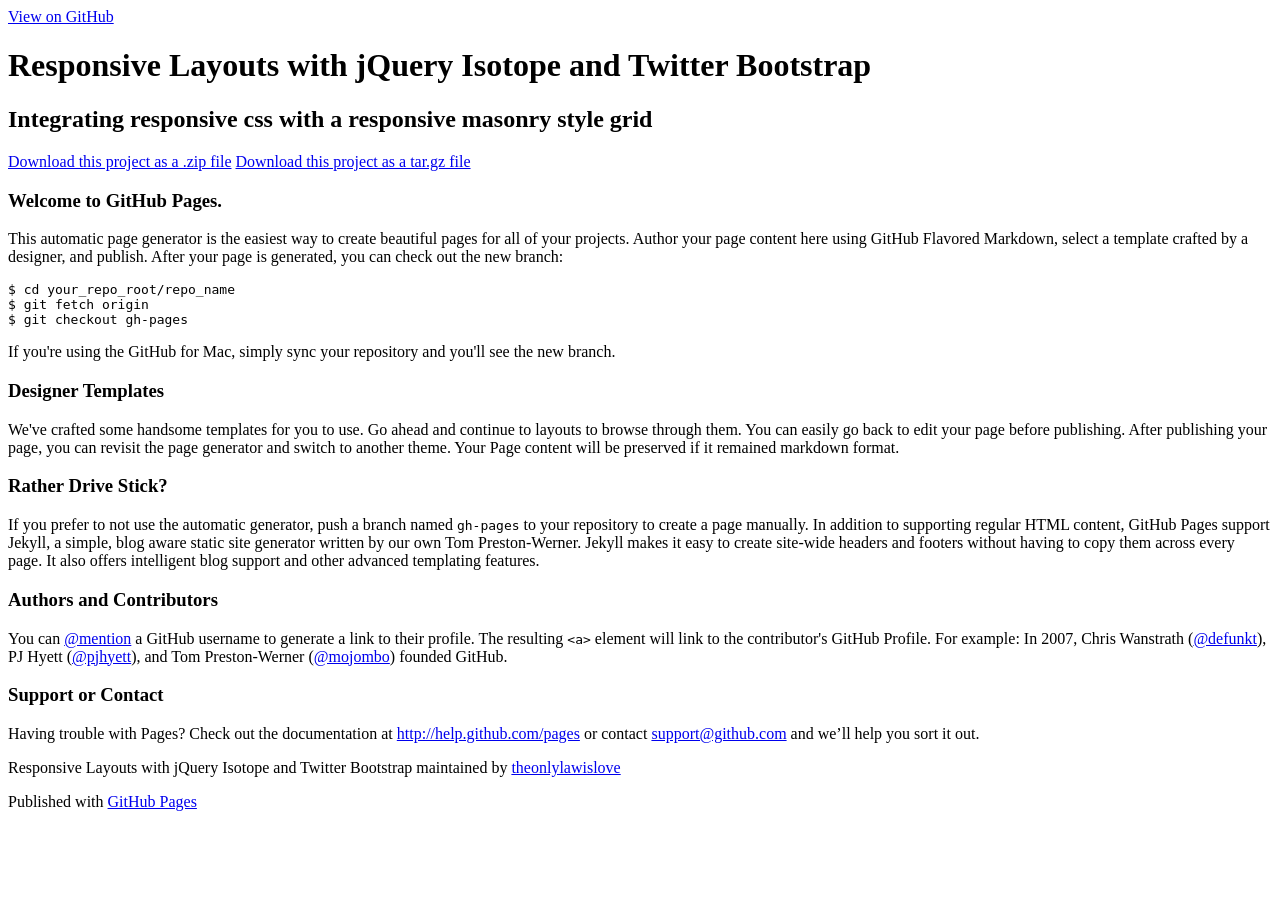
==== index.html @ 45c483d7 "Create gh-pages branch via GitHub" ====
<!DOCTYPE html>
<html>

  <head>
    <meta charset='utf-8' />
    <meta http-equiv="X-UA-Compatible" content="chrome=1" />
    <meta name="description" content="Responsive Layouts with jQuery Isotope and Twitter Bootstrap : Integrating responsive css with a responsive masonry style grid" />

    <link rel="stylesheet" type="text/css" media="screen" href="stylesheets/stylesheet.css">

    <title>Responsive Layouts with jQuery Isotope and Twitter Bootstrap</title>
  </head>

  <body>

    <!-- HEADER -->
    <div id="header_wrap" class="outer">
        <header class="inner">
          <a id="forkme_banner" href="https://github.com/theonlylawislove/ResponsiveLayoutWithIsotope">View on GitHub</a>

          <h1 id="project_title">Responsive Layouts with jQuery Isotope and Twitter Bootstrap</h1>
          <h2 id="project_tagline">Integrating responsive css with a responsive masonry style grid</h2>

            <section id="downloads">
              <a class="zip_download_link" href="https://github.com/theonlylawislove/ResponsiveLayoutWithIsotope/zipball/master">Download this project as a .zip file</a>
              <a class="tar_download_link" href="https://github.com/theonlylawislove/ResponsiveLayoutWithIsotope/tarball/master">Download this project as a tar.gz file</a>
            </section>
        </header>
    </div>

    <!-- MAIN CONTENT -->
    <div id="main_content_wrap" class="outer">
      <section id="main_content" class="inner">
        <h3>Welcome to GitHub Pages.</h3>

<p>This automatic page generator is the easiest way to create beautiful pages for all of your projects. Author your page content here using GitHub Flavored Markdown, select a template crafted by a designer, and publish. After your page is generated, you can check out the new branch:</p>

<pre><code>$ cd your_repo_root/repo_name
$ git fetch origin
$ git checkout gh-pages
</code></pre>

<p>If you're using the GitHub for Mac, simply sync your repository and you'll see the new branch.</p>

<h3>Designer Templates</h3>

<p>We've crafted some handsome templates for you to use. Go ahead and continue to layouts to browse through them. You can easily go back to edit your page before publishing. After publishing your page, you can revisit the page generator and switch to another theme. Your Page content will be preserved if it remained markdown format.</p>

<h3>Rather Drive Stick?</h3>

<p>If you prefer to not use the automatic generator, push a branch named <code>gh-pages</code> to your repository to create a page manually. In addition to supporting regular HTML content, GitHub Pages support Jekyll, a simple, blog aware static site generator written by our own Tom Preston-Werner. Jekyll makes it easy to create site-wide headers and footers without having to copy them across every page. It also offers intelligent blog support and other advanced templating features.</p>

<h3>Authors and Contributors</h3>

<p>You can <a href="https://github.com/blog/821" class="user-mention">@mention</a> a GitHub username to generate a link to their profile. The resulting <code>&lt;a&gt;</code> element will link to the contributor's GitHub Profile. For example: In 2007, Chris Wanstrath (<a href="https://github.com/defunkt" class="user-mention">@defunkt</a>), PJ Hyett (<a href="https://github.com/pjhyett" class="user-mention">@pjhyett</a>), and Tom Preston-Werner (<a href="https://github.com/mojombo" class="user-mention">@mojombo</a>) founded GitHub.</p>

<h3>Support or Contact</h3>

<p>Having trouble with Pages? Check out the documentation at <a href="http://help.github.com/pages">http://help.github.com/pages</a> or contact <a href="mailto:support@github.com">support@github.com</a> and we’ll help you sort it out.</p>
      </section>
    </div>

    <!-- FOOTER  -->
    <div id="footer_wrap" class="outer">
      <footer class="inner">
        <p class="copyright">Responsive Layouts with jQuery Isotope and Twitter Bootstrap maintained by <a href="https://github.com/theonlylawislove">theonlylawislove</a></p>
        <p>Published with <a href="http://pages.github.com">GitHub Pages</a></p>
      </footer>
    </div>

              <script type="text/javascript">
            var gaJsHost = (("https:" == document.location.protocol) ? "https://ssl." : "http://www.");
            document.write(unescape("%3Cscript src='" + gaJsHost + "google-analytics.com/ga.js' type='text/javascript'%3E%3C/script%3E"));
          </script>
          <script type="text/javascript">
            try {
              var pageTracker = _gat._getTracker("UA-33706260-1");
            pageTracker._trackPageview();
            } catch(err) {}
          </script>


  </body>
</html>
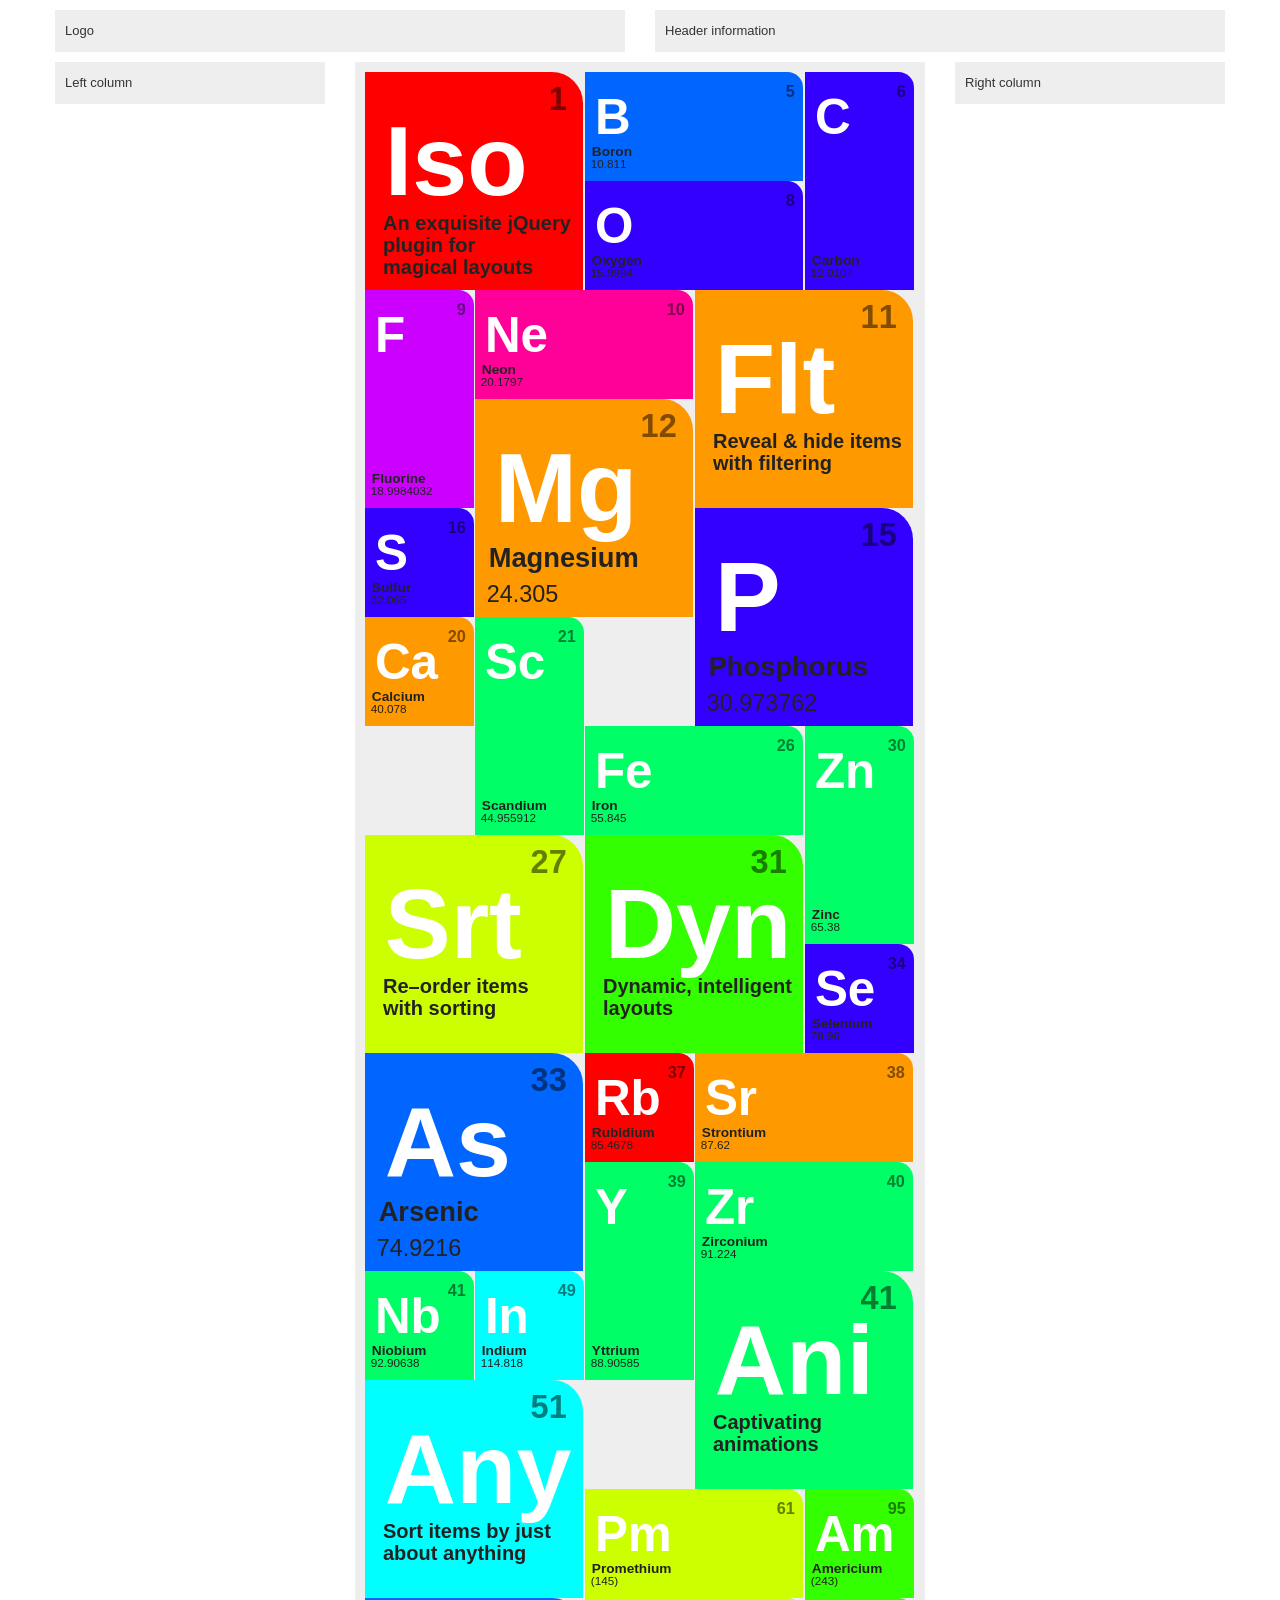
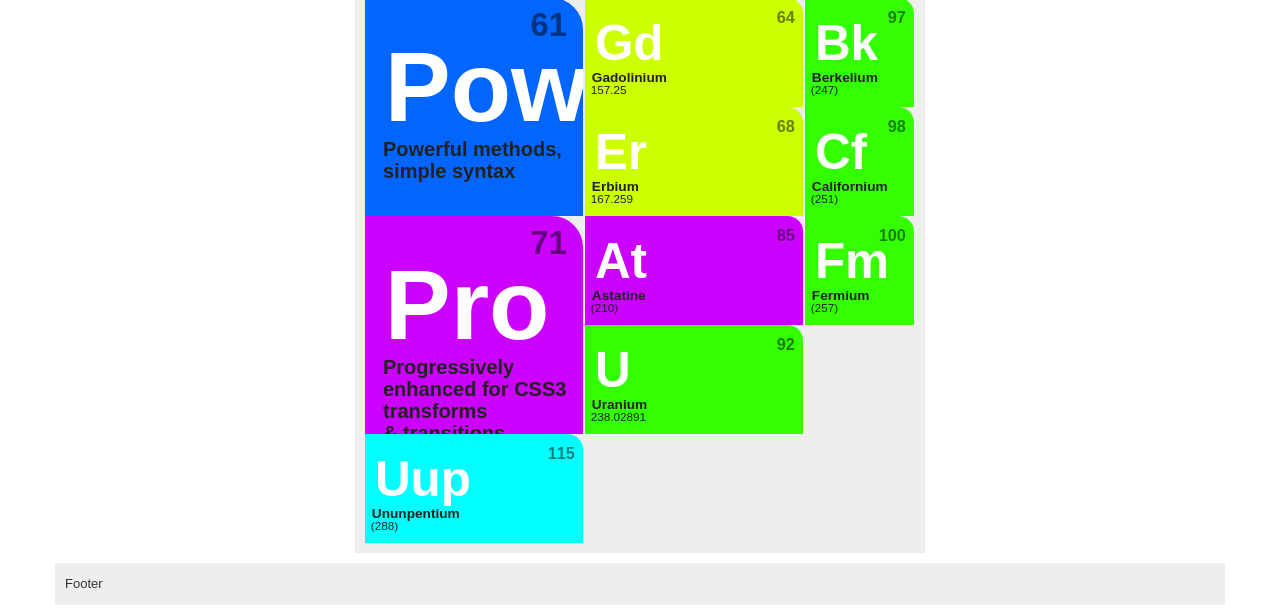
==== commit 1ecf30da: "Renamed index.htm to index.html" ====
--- a/index.html
+++ b/index.html
@@ -1,84 +1,528 @@
-<!DOCTYPE html>
-<html>
-
-  <head>
-    <meta charset='utf-8' />
-    <meta http-equiv="X-UA-Compatible" content="chrome=1" />
-    <meta name="description" content="Responsive Layouts with jQuery Isotope and Twitter Bootstrap : Integrating responsive css with a responsive masonry style grid" />
-
-    <link rel="stylesheet" type="text/css" media="screen" href="stylesheets/stylesheet.css">
-
-    <title>Responsive Layouts with jQuery Isotope and Twitter Bootstrap</title>
-  </head>
-
-  <body>
-
-    <!-- HEADER -->
-    <div id="header_wrap" class="outer">
-        <header class="inner">
-          <a id="forkme_banner" href="https://github.com/theonlylawislove/ResponsiveLayoutWithIsotope">View on GitHub</a>
-
-          <h1 id="project_title">Responsive Layouts with jQuery Isotope and Twitter Bootstrap</h1>
-          <h2 id="project_tagline">Integrating responsive css with a responsive masonry style grid</h2>
-
-            <section id="downloads">
-              <a class="zip_download_link" href="https://github.com/theonlylawislove/ResponsiveLayoutWithIsotope/zipball/master">Download this project as a .zip file</a>
-              <a class="tar_download_link" href="https://github.com/theonlylawislove/ResponsiveLayoutWithIsotope/tarball/master">Download this project as a tar.gz file</a>
-            </section>
+﻿<!doctype html>
+<!--[if lt IE 7]> <html class="no-js lt-ie9 lt-ie8 lt-ie7" lang="en"> <![endif]-->
+<!--[if IE 7]>    <html class="no-js lt-ie9 lt-ie8" lang="en"> <![endif]-->
+<!--[if IE 8]>    <html class="no-js lt-ie9" lang="en"> <![endif]-->
+<!--[if gt IE 8]><!-->
+<html class="no-js" lang="en">
+<!--<![endif]-->
+<head>
+    <meta charset="utf-8">
+    <meta http-equiv="X-UA-Compatible" content="IE=edge,chrome=1">
+    <meta name="viewport" content="width=device-width">
+
+    <title>Twitter bootstrap responsive layout with Isotope plugin</title>
+    
+    <link href="/Content/Css/bootstrap.css"             rel="stylesheet" type="text/css" />
+    <link href="/Content/Css/bootstrap-responsive.css"  rel="stylesheet" type="text/css" />
+    <link href="/Content/Css/isotope.css"               rel="stylesheet" type="text/css" />
+
+    <script src="/Content/Js/jquery-1.7.2.js"   type="text/javascript"></script>
+    <script src="/Content/Js/jquery.isotope.js" type="text/javascript"></script>
+    <script src="/Content/Js/bootstrap.js"      type="text/javascript"></script>
+
+    <style>
+        .container
+        {
+            margin-top: 10px;
+        }
+        .inner
+        {
+            margin: 0px 0px 10px 0px;
+            padding: 10px;
+            background-color: #EEEEEE;
+        }
+        .element
+        {
+            margin: 0;
+        }
+    </style>
+    <script type="text/javascript">
+        var $container = null;
+
+        $(function () {
+
+            $container = $('#isotope');
+
+            // add random heights and widths
+            $container.find('.element').each(function () {
+                var $this = $(this);
+                var number = parseInt($this.find('.number').text(), 10);
+                if (number % 7 % 2 === 1) {
+                    $this.addClass('width2');
+                }
+                if (number % 3 === 0) {
+                    $this.addClass('height2');
+                }
+            });
+
+            // set the widths on page load
+            setWidths();
+
+            // initialize Isotope
+            $container.isotope({
+                sortBy: 'number',
+                getSortData: {
+                    number: function ($elem) {
+                        var number = $elem.hasClass('element') ?
+                            $elem.find('.number').text() :
+                            $elem.attr('data-number');
+                        return parseInt(number, 10);
+                    },
+                    alphabetical: function ($elem) {
+                        var name = $elem.find('.name'),
+                            itemText = name.length ? name : $elem;
+                        return itemText.text();
+                    }
+                },
+                resizable: false, // disable normal resizing
+                // set columnWidth to a percentage of container width
+                masonry: { columnWidth: getUnitWidth() }
+            });
+
+            // update columnWidth on window resize
+            $(window).smartresize(function () {
+                // set the widths on resize
+                setWidths();
+                // reinit isotop
+                $container.isotope({
+                    // update columnWidth to a percentage of container width
+                    masonry: { columnWidth: getUnitWidth() }
+                });
+            });
+
+        });
+
+        // get the column width per unit.
+        // an item may be multiple units tall or wide, but we need to figuire out the unit dynamically on resize
+        function getUnitWidth() {
+            var width;
+            if ($(".visible-phone").is(":visible")) {
+                width = $container.width() / 2;
+            } else if ($(".visible-tablet").is(":visible")) {
+                width = $container.width() / 3;
+            } else {
+                width = $container.width() / 5;
+            }
+            return width;
+        }
+
+        // set all the widths to the elements
+        function setWidths() {
+            var unitWidth = getUnitWidth() -1;
+            $container.children(":not(.width2)").css({ width: unitWidth });
+            $container.children(".width2").css({ width: (unitWidth * 2) });
+            $container.children(":not(.height2)").css({ height: unitWidth });
+            $container.children(".height2").css({ height: (unitWidth * 2) });
+        }
+
+    </script>
+</head>
+<body>
+    <div class="visible-phone"></div>
+    <div class="visible-tablet"></div>
+    <div class="visible-desktop"></div>
+    <div class="container">
+        <header class="row">
+            <div class="span6">
+                <div class="inner">
+                    Logo
+                </div>
+            </div>
+            <div class="span6 hidden-phone">
+                <div class="inner">
+                    Header information
+                </div>
+            </div>
         </header>
+        <div role="main" class="row">
+            <aside class="span3">
+                <div class="inner">
+                    Left column
+                </div>
+            </aside>
+            <div class="span6">
+                <div class="inner">
+                    <div class="variable-sizes super-list" id="isotope">
+                        <div class="element alkaline-earth metal   " data-symbol="Mg" data-category="alkaline-earth">
+                            <p class="number">
+                                12</p>
+                            <h3 class="symbol">
+                                Mg</h3>
+                            <h2 class="name">
+                                Magnesium</h2>
+                            <p class="weight">
+                                24.305</p>
+                        </div>
+                        <div class="element actinoid metal inner-transition   " data-symbol="U" data-category="actinoid">
+                            <p class="number">
+                                92</p>
+                            <h3 class="symbol">
+                                U</h3>
+                            <h2 class="name">
+                                Uranium</h2>
+                            <p class="weight">
+                                238.02891</p>
+                        </div>
+                        <div class="element lanthanoid metal inner-transition   " data-symbol="Gd" data-category="lanthanoid">
+                            <p class="number">
+                                64</p>
+                            <h3 class="symbol">
+                                Gd</h3>
+                            <h2 class="name">
+                                Gadolinium</h2>
+                            <p class="weight">
+                                157.25</p>
+                        </div>
+                        <div class="element transition metal   " data-symbol="Y" data-category="transition">
+                            <p class="number">
+                                39</p>
+                            <h3 class="symbol">
+                                Y</h3>
+                            <h2 class="name">
+                                Yttrium</h2>
+                            <p class="weight">
+                                88.90585</p>
+                        </div>
+                        <div class="element metalloid   " data-symbol="B" data-category="metalloid">
+                            <p class="number">
+                                5</p>
+                            <h3 class="symbol">
+                                B</h3>
+                            <h2 class="name">
+                                Boron</h2>
+                            <p class="weight">
+                                10.811</p>
+                        </div>
+                        <div class="element transition metal   " data-symbol="Fe" data-category="transition">
+                            <p class="number">
+                                26</p>
+                            <h3 class="symbol">
+                                Fe</h3>
+                            <h2 class="name">
+                                Iron</h2>
+                            <p class="weight">
+                                55.845</p>
+                        </div>
+                        <div class="element actinoid metal inner-transition   " data-symbol="Am" data-category="actinoid">
+                            <p class="number">
+                                95</p>
+                            <h3 class="symbol">
+                                Am</h3>
+                            <h2 class="name">
+                                Americium</h2>
+                            <p class="weight">
+                                (243)</p>
+                        </div>
+                        <div class="element transition metal   " data-symbol="Zn" data-category="transition">
+                            <p class="number">
+                                30</p>
+                            <h3 class="symbol">
+                                Zn</h3>
+                            <h2 class="name">
+                                Zinc</h2>
+                            <p class="weight">
+                                65.38</p>
+                        </div>
+                        <div class="element lanthanoid metal inner-transition   " data-symbol="Pm" data-category="lanthanoid">
+                            <p class="number">
+                                61</p>
+                            <h3 class="symbol">
+                                Pm</h3>
+                            <h2 class="name">
+                                Promethium</h2>
+                            <p class="weight">
+                                (145)</p>
+                        </div>
+                        <div class="element post-transition metal   " data-symbol="In" data-category="post-transition">
+                            <p class="number">
+                                49</p>
+                            <h3 class="symbol">
+                                In</h3>
+                            <h2 class="name">
+                                Indium</h2>
+                            <p class="weight">
+                                114.818</p>
+                        </div>
+                        <div class="element metalloid   " data-symbol="As" data-category="metalloid">
+                            <p class="number">
+                                33</p>
+                            <h3 class="symbol">
+                                As</h3>
+                            <h2 class="name">
+                                Arsenic</h2>
+                            <p class="weight">
+                                74.9216</p>
+                        </div>
+                        <div class="element lanthanoid metal inner-transition   " data-symbol="Er" data-category="lanthanoid">
+                            <p class="number">
+                                68</p>
+                            <h3 class="symbol">
+                                Er</h3>
+                            <h2 class="name">
+                                Erbium</h2>
+                            <p class="weight">
+                                167.259</p>
+                        </div>
+                        <div class="element other nonmetal   " data-symbol="Se" data-category="other">
+                            <p class="number">
+                                34</p>
+                            <h3 class="symbol">
+                                Se</h3>
+                            <h2 class="name">
+                                Selenium</h2>
+                            <p class="weight">
+                                78.96</p>
+                        </div>
+                        <div class="element alkaline-earth metal   " data-symbol="Sr" data-category="alkaline-earth">
+                            <p class="number">
+                                38</p>
+                            <h3 class="symbol">
+                                Sr</h3>
+                            <h2 class="name">
+                                Strontium</h2>
+                            <p class="weight">
+                                87.62</p>
+                        </div>
+                        <div class="element transition metal   " data-symbol="Zr" data-category="transition">
+                            <p class="number">
+                                40</p>
+                            <h3 class="symbol">
+                                Zr</h3>
+                            <h2 class="name">
+                                Zirconium</h2>
+                            <p class="weight">
+                                91.224</p>
+                        </div>
+                        <div class="element halogen nonmetal   " data-symbol="At" data-category="halogen">
+                            <p class="number">
+                                85</p>
+                            <h3 class="symbol">
+                                At</h3>
+                            <h2 class="name">
+                                Astatine</h2>
+                            <p class="weight">
+                                (210)</p>
+                        </div>
+                        <div class="element transition metal   " data-symbol="Nb" data-category="transition">
+                            <p class="number">
+                                41</p>
+                            <h3 class="symbol">
+                                Nb</h3>
+                            <h2 class="name">
+                                Niobium</h2>
+                            <p class="weight">
+                                92.90638</p>
+                        </div>
+                        <div class="element other nonmetal   " data-symbol="O" data-category="other">
+                            <p class="number">
+                                8</p>
+                            <h3 class="symbol">
+                                O</h3>
+                            <h2 class="name">
+                                Oxygen</h2>
+                            <p class="weight">
+                                15.9994</p>
+                        </div>
+                        <div class="element actinoid metal inner-transition   " data-symbol="Bk" data-category="actinoid">
+                            <p class="number">
+                                97</p>
+                            <h3 class="symbol">
+                                Bk</h3>
+                            <h2 class="name">
+                                Berkelium</h2>
+                            <p class="weight">
+                                (247)</p>
+                        </div>
+                        <div class="element halogen nonmetal   " data-symbol="F" data-category="halogen">
+                            <p class="number">
+                                9</p>
+                            <h3 class="symbol">
+                                F</h3>
+                            <h2 class="name">
+                                Fluorine</h2>
+                            <p class="weight">
+                                18.9984032</p>
+                        </div>
+                        <div class="element actinoid metal inner-transition   " data-symbol="Cf" data-category="actinoid">
+                            <p class="number">
+                                98</p>
+                            <h3 class="symbol">
+                                Cf</h3>
+                            <h2 class="name">
+                                Californium</h2>
+                            <p class="weight">
+                                (251)</p>
+                        </div>
+                        <div class="element noble-gas nonmetal   " data-symbol="Ne" data-category="noble-gas">
+                            <p class="number">
+                                10</p>
+                            <h3 class="symbol">
+                                Ne</h3>
+                            <h2 class="name">
+                                Neon</h2>
+                            <p class="weight">
+                                20.1797</p>
+                        </div>
+                        <div class="element other nonmetal   " data-symbol="P" data-category="other">
+                            <p class="number">
+                                15</p>
+                            <h3 class="symbol">
+                                P</h3>
+                            <h2 class="name">
+                                Phosphorus</h2>
+                            <p class="weight">
+                                30.973762</p>
+                        </div>
+                        <div class="element actinoid metal inner-transition   " data-symbol="Fm" data-category="actinoid">
+                            <p class="number">
+                                100</p>
+                            <h3 class="symbol">
+                                Fm</h3>
+                            <h2 class="name">
+                                Fermium</h2>
+                            <p class="weight">
+                                (257)</p>
+                        </div>
+                        <div class="element other nonmetal   " data-symbol="S" data-category="other">
+                            <p class="number">
+                                16</p>
+                            <h3 class="symbol">
+                                S</h3>
+                            <h2 class="name">
+                                Sulfur</h2>
+                            <p class="weight">
+                                32.065</p>
+                        </div>
+                        <div class="element alkaline-earth metal   " data-symbol="Ca" data-category="alkaline-earth">
+                            <p class="number">
+                                20</p>
+                            <h3 class="symbol">
+                                Ca</h3>
+                            <h2 class="name">
+                                Calcium</h2>
+                            <p class="weight">
+                                40.078</p>
+                        </div>
+                        <div class="element other nonmetal   " data-symbol="C" data-category="other">
+                            <p class="number">
+                                6</p>
+                            <h3 class="symbol">
+                                C</h3>
+                            <h2 class="name">
+                                Carbon</h2>
+                            <p class="weight">
+                                12.0107</p>
+                        </div>
+                        <div class="element alkali metal   " data-symbol="Rb" data-category="alkali">
+                            <p class="number">
+                                37</p>
+                            <h3 class="symbol">
+                                Rb</h3>
+                            <h2 class="name">
+                                Rubidium</h2>
+                            <p class="weight">
+                                85.4678</p>
+                        </div>
+                        <div class="element post-transition metal   " data-symbol="Uup" data-category="post-transition">
+                            <p class="number">
+                                115</p>
+                            <h3 class="symbol">
+                                Uup</h3>
+                            <h2 class="name">
+                                Ununpentium</h2>
+                            <p class="weight">
+                                (288)</p>
+                        </div>
+                        <div class="element transition metal   " data-symbol="Sc" data-category="transition">
+                            <p class="number">
+                                21</p>
+                            <h3 class="symbol">
+                                Sc</h3>
+                            <h2 class="name">
+                                Scandium</h2>
+                            <p class="weight">
+                                44.955912</p>
+                        </div>
+                        <div class="element feature alkali width2 height2">
+                            <p class="number">
+                                1</p>
+                            <h3 class="symbol">
+                                Iso</h3>
+                            <h2 class="name">
+                                An exquisite jQuery plugin for magical&nbsp;layouts</h2>
+                        </div>
+                        <div class="element feature actinoid width2 height2">
+                            <p class="number">
+                                31</p>
+                            <h3 class="symbol">
+                                Dyn</h3>
+                            <h2 class="name">
+                                Dynamic, intelligent layouts</h2>
+                        </div>
+                        <div class="element feature lanthanoid width2 height2">
+                            <p class="number">
+                                27</p>
+                            <h3 class="symbol">
+                                Srt</h3>
+                            <h2 class="name">
+                                Re–order items with&nbsp;sorting</h2>
+                        </div>
+                        <div class="element feature metalloid width2 height2">
+                            <p class="number">
+                                61</p>
+                            <h3 class="symbol">
+                                Pow</h3>
+                            <h2 class="name">
+                                Powerful methods, simple&nbsp;syntax</h2>
+                        </div>
+                        <div class="element feature alkaline-earth width2 height2">
+                            <p class="number">
+                                11</p>
+                            <h3 class="symbol">
+                                Flt</h3>
+                            <h2 class="name">
+                                Reveal &amp; hide items with&nbsp;filtering</h2>
+                        </div>
+                        <div class="element feature transition width2 height2">
+                            <p class="number">
+                                41</p>
+                            <h3 class="symbol">
+                                Ani</h3>
+                            <h2 class="name">
+                                Captivating animations</h2>
+                        </div>
+                        <div class="element feature halogen width2 height2">
+                            <p class="number">
+                                71</p>
+                            <h3 class="symbol">
+                                Pro</h3>
+                            <h2 class="name">
+                                Progressively enhanced for CSS3 transforms &amp;&nbsp;transitions</h2>
+                        </div>
+                        <div class="element feature post-transition width2 height2">
+                            <p class="number">
+                                51</p>
+                            <h3 class="symbol">
+                                Any</h3>
+                            <h2 class="name">
+                                Sort items by just about&nbsp;anything</h2>
+                        </div>
+                    </div>
+                </div>
+            </div>
+            <aside class="span3">
+                <div class="inner">
+                    Right column
+                </div>
+            </aside>
+        </div>
+        <footer class="row">
+            <div class="span12">
+                <div class="inner">
+                    Footer
+                </div>
+            </div>
+        </footer>
     </div>
-
-    <!-- MAIN CONTENT -->
-    <div id="main_content_wrap" class="outer">
-      <section id="main_content" class="inner">
-        <h3>Welcome to GitHub Pages.</h3>
-
-<p>This automatic page generator is the easiest way to create beautiful pages for all of your projects. Author your page content here using GitHub Flavored Markdown, select a template crafted by a designer, and publish. After your page is generated, you can check out the new branch:</p>
-
-<pre><code>$ cd your_repo_root/repo_name
-$ git fetch origin
-$ git checkout gh-pages
-</code></pre>
-
-<p>If you're using the GitHub for Mac, simply sync your repository and you'll see the new branch.</p>
-
-<h3>Designer Templates</h3>
-
-<p>We've crafted some handsome templates for you to use. Go ahead and continue to layouts to browse through them. You can easily go back to edit your page before publishing. After publishing your page, you can revisit the page generator and switch to another theme. Your Page content will be preserved if it remained markdown format.</p>
-
-<h3>Rather Drive Stick?</h3>
-
-<p>If you prefer to not use the automatic generator, push a branch named <code>gh-pages</code> to your repository to create a page manually. In addition to supporting regular HTML content, GitHub Pages support Jekyll, a simple, blog aware static site generator written by our own Tom Preston-Werner. Jekyll makes it easy to create site-wide headers and footers without having to copy them across every page. It also offers intelligent blog support and other advanced templating features.</p>
-
-<h3>Authors and Contributors</h3>
-
-<p>You can <a href="https://github.com/blog/821" class="user-mention">@mention</a> a GitHub username to generate a link to their profile. The resulting <code>&lt;a&gt;</code> element will link to the contributor's GitHub Profile. For example: In 2007, Chris Wanstrath (<a href="https://github.com/defunkt" class="user-mention">@defunkt</a>), PJ Hyett (<a href="https://github.com/pjhyett" class="user-mention">@pjhyett</a>), and Tom Preston-Werner (<a href="https://github.com/mojombo" class="user-mention">@mojombo</a>) founded GitHub.</p>
-
-<h3>Support or Contact</h3>
-
-<p>Having trouble with Pages? Check out the documentation at <a href="http://help.github.com/pages">http://help.github.com/pages</a> or contact <a href="mailto:support@github.com">support@github.com</a> and we’ll help you sort it out.</p>
-      </section>
-    </div>
-
-    <!-- FOOTER  -->
-    <div id="footer_wrap" class="outer">
-      <footer class="inner">
-        <p class="copyright">Responsive Layouts with jQuery Isotope and Twitter Bootstrap maintained by <a href="https://github.com/theonlylawislove">theonlylawislove</a></p>
-        <p>Published with <a href="http://pages.github.com">GitHub Pages</a></p>
-      </footer>
-    </div>
-
-              <script type="text/javascript">
-            var gaJsHost = (("https:" == document.location.protocol) ? "https://ssl." : "http://www.");
-            document.write(unescape("%3Cscript src='" + gaJsHost + "google-analytics.com/ga.js' type='text/javascript'%3E%3C/script%3E"));
-          </script>
-          <script type="text/javascript">
-            try {
-              var pageTracker = _gat._getTracker("UA-33706260-1");
-            pageTracker._trackPageview();
-            } catch(err) {}
-          </script>
-
-
-  </body>
+</body>
 </html>
--- a/Content/Css/isotope.css
+++ b/Content/Css/isotope.css
@@ -0,0 +1,831 @@
+﻿/* Start: Recommended Isotope styles */
+
+/**** Isotope Filtering ****/
+
+.isotope-item {
+  z-index: 2;
+}
+
+.isotope-hidden.isotope-item {
+  pointer-events: none;
+  z-index: 1;
+}
+
+/**** Isotope CSS3 transitions ****/
+
+.isotope,
+.isotope .isotope-item {
+  -webkit-transition-duration: 0.8s;
+     -moz-transition-duration: 0.8s;
+      -ms-transition-duration: 0.8s;
+       -o-transition-duration: 0.8s;
+          transition-duration: 0.8s;
+}
+
+.isotope {
+  -webkit-transition-property: height, width;
+     -moz-transition-property: height, width;
+      -ms-transition-property: height, width;
+       -o-transition-property: height, width;
+          transition-property: height, width;
+}
+
+.isotope .isotope-item {
+  -webkit-transition-property: -webkit-transform, opacity;
+     -moz-transition-property:    -moz-transform, opacity;
+      -ms-transition-property:     -ms-transform, opacity;
+       -o-transition-property:         top, left, opacity;
+          transition-property:         transform, opacity;
+}
+
+/**** disabling Isotope CSS3 transitions ****/
+
+.isotope.no-transition,
+.isotope.no-transition .isotope-item,
+.isotope .isotope-item.no-transition {
+  -webkit-transition-duration: 0s;
+     -moz-transition-duration: 0s;
+      -ms-transition-duration: 0s;
+       -o-transition-duration: 0s;
+          transition-duration: 0s;
+}
+
+/* End: Recommended Isotope styles */
+
+
+
+/* disable CSS transitions for containers with infinite scrolling*/
+.isotope.infinite-scrolling {
+  -webkit-transition: none;
+     -moz-transition: none;
+      -ms-transition: none;
+       -o-transition: none;
+          transition: none;
+}
+
+
+/**** Base styles ****/
+
+html, body, div, span, object, iframe,
+h1, h2, h3, h4, h5, h6, p, blockquote, pre,
+abbr, address, cite, code, del, dfn, em, img, ins, kbd, q, samp,
+small, strong, sub, sup, var, b, i, dl, dt, dd, ol, ul, li,
+fieldset, form, label, legend,
+table, caption, tbody, tfoot, thead, tr, th, td,
+article, aside, canvas, details, figcaption, figure,
+footer, header, hgroup, menu, nav, section, summary,
+time, mark, audio, video {
+  margin: 0;
+  padding: 0;
+  border: 0;
+  font-size: 100%;
+  font: inherit;
+  vertical-align: baseline;
+}
+
+article, aside, details, figcaption, figure,
+footer, header, hgroup, menu, nav, section {
+  display: block;
+}
+
+body {
+  font-family: 'Lucida Sans', 'Lucida Sans Regular', 'Lucida Grande', 'Lucida Sans Unicode', Arial, sans-serif;
+  font-size: 13px;
+  line-height: 1.7em;
+}
+
+h1, h2, h3, p, ul, ol, pre, dl {
+  margin-bottom: 1.0em;
+}
+
+h1, h2, #super-list, .element, .tagline, #index-list, 
+.super-list .link {
+  font-family: 'Helvetica Neue', Arial, sans-serif;
+}
+
+h1, h2, h3 { font-weight: bold; }
+
+h1 {
+  font-size: 32px;
+  line-height: 1.1em;
+}
+
+h2 {
+  font-size: 24px;
+  line-height: 1.1em;
+}
+
+ul, ol {
+  margin-left: 1.5em;
+}
+
+a,
+a code {
+  color: #FB4;
+  text-decoration: none;
+}
+
+a:hover,
+a:hover code { 
+  color: #4BF; 
+}
+
+a:active,
+a:active code {
+  color: #1FB;
+  background: black;
+}
+
+a img { border: none; }
+
+em { font-style: italic; }
+strong { font-weight: bold; }
+
+blockquote {
+  padding-left: 1.0em;
+  margin-left: 1.0em;
+  border-left: 1px solid #333;
+  font-style: italic;
+}
+
+/**** Isotope styles ****/
+
+/* required for containers to inherit vertical size from window */
+html,
+body {
+  height: 100%;
+}
+
+#container {
+  border: 1px solid #666;
+  padding: 5px;
+  margin-bottom: 20px;
+}
+
+.element {
+  width: 110px;
+  height: 110px;
+  margin: 5px;
+  float: left;
+  overflow: hidden;
+  position: relative;
+  background: #888;
+  color: #222;
+  -webkit-border-top-right-radius: 1.2em;
+      -moz-border-radius-topright: 1.2em;
+          border-top-right-radius: 1.2em;
+}
+
+.element.alkali          { background: #F00; background: hsl(   0, 100%, 50%); }
+.element.alkaline-earth  { background: #F80; background: hsl(  36, 100%, 50%); }
+.element.lanthanoid      { background: #FF0; background: hsl(  72, 100%, 50%); }
+.element.actinoid        { background: #0F0; background: hsl( 108, 100%, 50%); }
+.element.transition      { background: #0F8; background: hsl( 144, 100%, 50%); }
+.element.post-transition { background: #0FF; background: hsl( 180, 100%, 50%); }
+.element.metalloid       { background: #08F; background: hsl( 216, 100%, 50%); }
+.element.other.nonmetal  { background: #00F; background: hsl( 252, 100%, 50%); }
+.element.halogen         { background: #F0F; background: hsl( 288, 100%, 50%); }
+.element.noble-gas       { background: #F08; background: hsl( 324, 100%, 50%); }
+
+
+.element * {
+  position: absolute;
+  margin: 0;
+}
+
+.element .symbol {
+  left: 0.2em;
+  top: 0.4em;
+  font-size: 3.8em;
+  line-height: 1.0em;
+  color: #FFF;
+}
+.element.large .symbol {
+  font-size: 4.5em;
+}
+
+.element.fake .symbol {
+  color: #000;
+}
+
+.element .name {
+  left: 0.5em;
+  bottom: 1.6em;
+  font-size: 1.05em;
+}
+
+.element .weight {
+  font-size: 0.9em;
+  left: 0.5em;
+  bottom: 0.5em;
+}
+
+.element .number {
+  font-size: 1.25em;
+  font-weight: bold;
+  color: hsla(0,0%,0%,.5);
+  right: 0.5em;
+  top: 0.5em;
+}
+
+.variable-sizes .element.width2 { width: 230px; }
+
+.variable-sizes .element.height2 { height: 230px; }
+
+.variable-sizes .element.width2.height2 {
+  font-size: 2.0em;
+}
+
+.element.large,
+.variable-sizes .element.large,
+.variable-sizes .element.large.width2.height2 {
+  font-size: 3.0em;
+  width: 350px;
+  height: 350px;
+  z-index: 100;
+}
+
+.clickable .element:hover {
+  cursor: pointer;
+}
+
+.clickable .element:hover h3 {
+  text-shadow:
+    0 0 10px white,
+    0 0 10px white
+  ;
+}
+
+.clickable .element:hover h2 {
+  color: white;
+}
+
+/**** Example Options ****/
+
+#options {
+  padding-bottom: 1.0em;
+}
+
+#options h3 {
+  margin-bottom: 0.2em;
+  font-size: 15px;
+}
+
+#options h4 { 
+  font-weight: bold;
+}
+
+#options ul {
+  margin: 0;
+  list-style: none;
+}
+
+#options ul ul {
+  margin-left: 1.5em;
+}
+
+#options li {
+  float: left;
+  margin-bottom: 0.2em;
+}
+
+#options li a {
+  display: block;
+  padding: 0.4em 0.5em;
+  background-color: #DDD;
+  color: #222;
+  font-weight: bold;
+  text-shadow: 0 1px hsla( 0, 0%, 100%, 0.5 );
+  background-image: -webkit-linear-gradient( top, hsla( 0, 0%, 100%, 0.5 ), hsla( 0, 0%, 100%, 0.0 ) );
+  background-image:    -moz-linear-gradient( top, hsla( 0, 0%, 100%, 0.5 ), hsla( 0, 0%, 100%, 0.0 ) );
+  background-image:     -ms-linear-gradient( top, hsla( 0, 0%, 100%, 0.5 ), hsla( 0, 0%, 100%, 0.0 ) );
+  background-image:      -o-linear-gradient( top, hsla( 0, 0%, 100%, 0.5 ), hsla( 0, 0%, 100%, 0.0 ) );
+  background-image:         linear-gradient( top, hsla( 0, 0%, 100%, 0.5 ), hsla( 0, 0%, 100%, 0.0 ) );
+}
+
+#options li a:hover {
+  background-color: #5BF;
+}
+
+#options li a:active {
+  background-color: #39D;
+  -webkit-box-shadow: inset 0 2px 8px hsla( 0, 0%, 0%, 0.6 );
+     -moz-box-shadow: inset 0 2px 8px hsla( 0, 0%, 0%, 0.6 );
+       -o-box-shadow: inset 0 2px 8px hsla( 0, 0%, 0%, 0.6 );
+          box-shadow: inset 0 2px 8px hsla( 0, 0%, 0%, 0.6 );
+}
+
+#options li a {
+  border-left:  1px solid hsla( 0, 0%, 100%, 0.3 );
+  border-right: 1px solid hsla( 0, 0%,   0%, 0.2 );
+}
+
+#options li:first-child a {
+  border-radius: 7px 0 0 7px;
+  border-left: none;
+}
+
+#options li:last-child a {
+  border-radius: 0 7px 7px 0;
+}
+
+#options li a.selected {
+  background-color: #13F;
+  text-shadow: none;
+  color: white;
+}
+
+/* Combination filter options*/
+
+#options .option-combo {
+  display: inline-block;
+  float: left;
+  margin-right: 10px;
+}
+
+#options .option-combo ul {
+  margin-right: 20px;
+  display: inline-block;
+}
+
+#options .option-combo h2,
+#options .option-combo h4 {
+  line-height: 34px;
+  margin-bottom: 0;
+  margin-right: 5px;
+  display: inline-block;
+  vertical-align: top;
+}
+
+/* Color shapes */
+
+.color-shape {
+  width: 70px;
+  height: 70px;
+  margin: 5px;
+  float: left;
+}
+ 
+.color-shape.round {
+  -webkit-border-radius: 35px;
+     -moz-border-radius: 35px;
+          border-radius: 35px;
+}
+ 
+.color-shape.big.round {
+  -webkit-border-radius: 75px;
+     -moz-border-radius: 75px;
+          border-radius: 75px;
+}
+ 
+.color-shape.red { background: red; }
+.color-shape.blue { background: blue; }
+.color-shape.yellow { background: yellow; }
+ 
+.color-shape.wide, .color-shape.big { width: 150px; }
+.color-shape.tall, .color-shape.big { height: 150px; }
+
+.color-shape a {
+  display: block;
+  height: 100%;
+}
+
+.color-shape a:hover {
+  background: white;
+  background: hsla( 0, 0%, 100%, 0.5 );
+}
+
+/**** Horizontal ****/
+
+.horizontal #container {
+  height: 80%;
+}
+
+#copy {
+  max-width: 640px;
+}
+
+/**** Photo demo ****/
+
+.photos .photo {
+  width: 320px;
+  margin: 5px;
+  float: left;
+}
+
+.photos .photo img {
+  display: block;
+  width: 100%;
+}
+
+#content {
+  margin-left: 210px;
+}
+
+.demos #content {
+  height: 100%;
+}
+
+/**** Docs ****/
+
+.docs #content {
+  max-width: 640px;
+}
+
+.docs #content a:hover {
+  border-bottom: 1px dotted;
+}
+
+/**** Doc page nav ****/
+
+
+
+#site-nav {
+  width: 200px;
+  position: absolute;
+  left: 10px;
+  top: 0px;
+  padding-top: 20px;
+  font-size: 12px;
+}
+
+#site-nav h1 {
+  font-size: 24px;
+  margin-bottom: 0.5em;
+  margin-top: 0;
+  font-weight: bold;
+  font-family: 'Helvetica Neue', Arial, sans-serif;
+}
+
+#site-nav h2 {
+  font-size: 17px;
+  font-weight: normal;
+  margin: 0 0 0.3em;
+  border-top: none;
+}
+
+#site-nav h1 a { color: #4FB; }
+#site-nav h1 a:hover { color: #4BF; }
+
+#site-nav ul {
+  list-style: none;
+  margin: 0 0 1.0em;
+  font-weight: bold;
+}
+
+#site-nav ul ul { margin-bottom: 0; }
+
+#site-nav ul a {
+  display: block;
+  border: none;
+  padding: 1px 5px;
+}
+
+#site-nav ul .current a {
+  background: hsla( 0, 0%, 0%, 0.3 );
+  color: #1BF;
+}
+#site-nav ul a:hover,
+#site-nav ul .current a:hover { color: white; }
+  
+#site-nav ul .current .toc a {
+  font-size: 12px;
+  padding-left: 1.2em;
+  font-weight: normal;
+}
+
+/**** Doc content ****/
+
+.docs #content h2 {
+  border-top: 1px solid #333;
+  padding-top: 0.8em;
+  margin-bottom: 0.8em;
+}
+
+.docs #content h2:target { 
+  padding: 10px;
+  background: white;
+  color: #222;
+}
+
+.docs #content h3 {
+  color: #FEC;
+  background: hsla( 0, 0%, 75%, 0.05 );
+  padding: 2px 0.5em;
+  margin-bottom: 0.5em;
+  font-size: 1.15em;
+}
+
+.docs #content h4 {
+  margin-bottom: 0.5em;
+  font-size: 14px;
+}
+
+pre {
+  padding: 10px;
+}
+
+pre, code {
+  background: black;
+  color: white;
+  font-family: 'Monaco', monospace, sans-serif;
+}
+
+#content code {
+  font-size: 12px;
+}
+
+#content pre {
+  line-height: 1.6em;
+}
+
+h3#options {
+  padding-bottom: 0;
+}
+
+.option-def dl dt,
+.option-def dl dd {
+  float: left;
+  padding: 0 1.2em;;
+  background: #161616;
+  line-height: 36px;
+  height: 36px;
+}
+
+.option-def dl.header dt,
+.option-def dl.header dd {
+  background: #444;
+}
+
+.option-def dl .option-type {
+  font-size: 13px;
+  color: #AAA;
+  font-style: italic;
+}
+
+.option-def dl dd {
+  border-left: 1px solid #222;
+}
+
+/* Tagline */
+
+.docs .tagline {
+  font-size: 22px;
+  font-weight: 300;
+}
+
+/* as-is from MIT */
+
+.docs .as-is {
+  font-size: 95%;
+}
+
+/* Commercial license blurb */
+
+.docs #commercial {
+  background: white;
+  padding: 10px;
+  font-size: 14px;
+  color: #1F1F1D;
+}
+
+.docs #commercial a { font-weight: bold;}
+
+/**** Pygments ****/
+
+code .s1,
+code .s { color: #78BD55; } /* string */
+code .mi, /* integer */
+code .cp, /* doctype */
+code .kc { color: #5298D4; } /*boolean*/
+code .k { color: #E39B79; } /* keyword */
+code .kd, /* storage */
+code .na { color: #A9D866; } /* markup attribute */
+code .p  { color: #EDB; } /* punctuation */
+code .o  { color: #F63; }   /* operator */
+code .nb { color: #AA97AC;} /* support */
+
+/* comment */
+code .c,
+code .c1 { color: #666; font-style: italic; }
+
+code .nt { color: #A0C8FC; } /* Markup open tag */
+
+code .nf { color: #9EA8B8; } /* css id */
+code .nc { color: #A78352; }  /* CSS class */
+code .m  { color: #DE8E50; } /* CSS value */
+code .nd { color: #9FAD7E; } /* CSS pseudo selector */
+
+
+
+/**** Super list ****/
+
+
+/**** Sites using Isotope ****/
+
+#sites h2 {
+  display: none;
+  padding: 0.4em;
+  line-height: 32px;
+  margin-bottom: 0.4em;
+  -webkit-transition: background-color 0.8s;
+     -moz-transition: background-color 0.8s;
+       -o-transition: background-color 0.8s;
+          transition: background-color 0.8s;
+}
+
+#sites h2 img {
+  display: inline-block;
+  margin-right: 0.4em;
+  vertical-align: bottom;
+}
+
+#sites h2.loading {
+  background: white;
+  color: #222;
+}
+#sites h2.error {
+  background: red;
+  color: #222;
+}
+
+
+#sites ul {
+  margin: 0;
+}
+
+.super-list .example {
+  list-style: none;
+  float: left;
+  width: 230px;
+  margin: 5px;
+}
+
+.super-list .example a,
+.super-list .example b,
+.super-list .example img {
+  display: block;
+}
+
+.super-list .example img { width: 100%; }
+
+.super-list .example a {
+  background: #1F1E1D;
+}
+
+.super-list .example a:hover {
+  background: white;
+  color: #111;
+}
+
+.super-list .example b { 
+  font-weight: bold;
+  line-height: 1.3em;
+  padding: 3px;
+  padding-top: 8px;
+}
+
+.super-list .link {
+  float: left;
+  position: relative;
+  font-size: 24px;
+  line-height: 1.2em;
+  font-weight: 300;
+  margin: 5px;
+}
+
+.super-list .link {
+  width: 230px;
+  height: 110px;
+}
+
+.super-list .link a {
+  display: block;
+  padding: 10px;
+  padding-left: 65px;
+  height: 90px;
+  background: #1F1E1D;
+  color: #FE5;
+  -webkit-border-radius: 14px;
+     -moz-border-radius: 14px;
+          border-radius: 14px;
+}
+
+.super-list .link a:before {
+  content: 'âž”';
+  font-size: 70px;
+  position: absolute;
+  top: 30px;
+  left: 5px;
+  -webkit-transform: rotate(90deg);
+     -moz-transform: rotate(90deg);
+      -ms-transform: rotate(90deg);
+       -o-transform: rotate(90deg);
+          transform: rotate(90deg);
+}
+
+.super-list .link.away a:before {
+  top: 25px;
+  left: 0px;
+  -webkit-transform: rotate(-45deg);
+     -moz-transform: rotate(-45deg);
+      -ms-transform: rotate(-45deg);
+       -o-transform: rotate(-45deg);
+          transform: rotate(-45deg);
+}
+
+.super-list .link a:hover {
+  background: #E58;
+  color: white;
+}
+
+.super-list .feature .name {
+  bottom: auto;
+  top: 140px;
+  left: 18px;
+  font-size: 20px;
+}
+
+/**** BIG Graph ****/
+
+.big-graph {
+  background: white;
+  height: 600px;
+  margin: 20px auto;
+}
+
+.big-graph .project {
+  width: 45px;
+  height: 45px;
+  float: left;
+}
+
+.big-graph .project .icon {
+  pointer-events: none;
+  width: 31px;
+  height: 31px;
+  background: white;
+  margin-left: 7px;
+  -webkit-transition: -webkit-transform 0.25s;
+     -moz-transition: -moz-transform    0.25s;
+      -ms-transition: -ms-transform     0.25s;
+       -o-transition: -o-transform      0.25s;
+          transition: transform         0.25s;
+}
+
+.big-graph .project:hover {
+  z-index: 5;
+  
+}
+
+.big-graph .project:hover .icon {
+  -webkit-transform: scale(3);
+     -moz-transform: scale(3);
+      -ms-transform: scale(3);
+       -o-transform: scale(3);
+          transform: scale(3);
+}
+
+.big-graph .project.commercial .icon { background: #6B6B6B; }
+.big-graph .project.urbanism .icon { background: #00CF00; }
+.big-graph .project.public-space .icon { background: #FF8D00; }
+.big-graph .project.culture .icon { background: #D61919; }
+.big-graph .project.body-culture .icon { background: #00ECFF; }
+.big-graph .project.health .icon { background: #FF2251; }
+.big-graph .project.education .icon { background: #00A700; }
+.big-graph .project.housing .icon { background: #FF02FF; }
+.big-graph .project.hotel .icon { background: #0000C3; }
+.big-graph .project.media .icon { background: #292929; }
+
+.big-graph .project p {
+  line-height: 14px;
+  font-size: 10.5px;
+  color: black;
+  margin-left: 7px;
+}
+
+/**** Infinite Scroll ****/
+
+#infscr-loading {
+  position: fixed;
+  text-align: center;
+  bottom: 30px;
+  left: 42%;
+  z-index: 100;
+  background: white;
+  background: hsla( 0, 0%, 100%, 0.9 );
+  padding: 20px;
+  color: #222;
+  font-size: 15px;
+  font-weight: bold;
+  -webkit-border-radius: 10px;
+     -moz-border-radius: 10px;
+          border-radius: 10px;
+}
+
+
+
+/* The Magnificent Clearfix: nicolasgallagher.com/micro-clearfix-hack/ */
+.clearfix:before, .clearfix:after { content: ""; display: table; }
+.clearfix:after { clear: both; }
+.clearfix { zoom: 1; }
